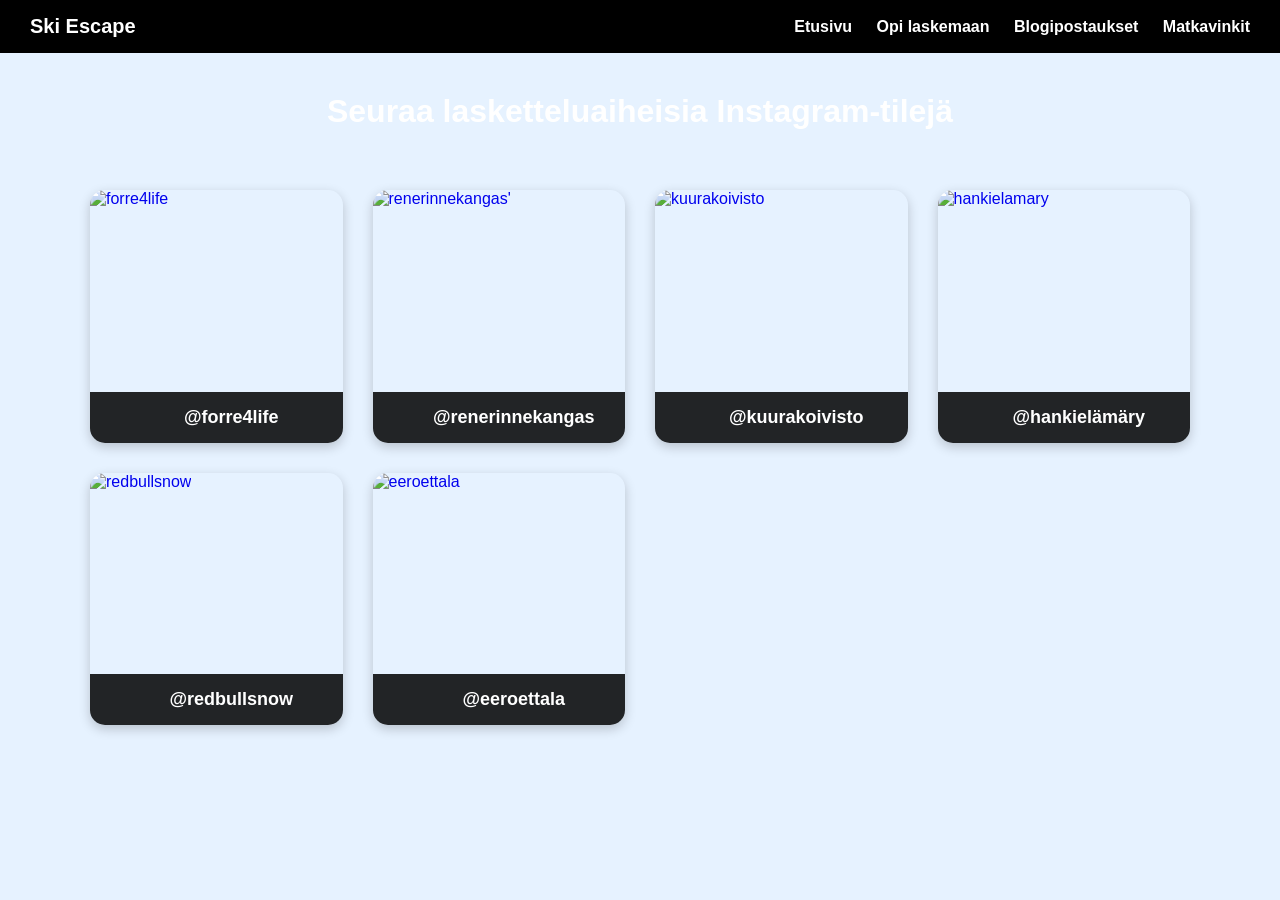
==== Blogipostaukset.html @ e9be9017 "Add files via upload" ====
<!DOCTYPE html>
<html lang="en">
<head>
    <meta charset="UTF-8">
    <meta name="viewport" content="width=device-width, initial-scale=1.0">
    <title>Blogipostauksete</title>
    <link rel="stylesheet" href="blogi.css">
</head>
<body>
    

<header>
    <div class="logo">Ski Escape</div>

    <div class="hamburger" onclick="toggleMenu()">
        <span></span>
        <span></span>
        <span></span>
    </div>

    <nav id="nav-menu">
        <a href="index.html">Etusivu</a>
        <a href="Opilaskemaan.html">Opi laskemaan</a>
        <a href="Blogipostaukset.html">Blogipostaukset</a>
        <a href="Matkavinkit.html">Matkavinkit</a>
    </nav>
</header>

<h1>Seuraa lasketteluaiheisia Instagram-tilejä</h1>

<div class="gallery">

    <a href="https://www.instagram.com/forre4life/" target="_blank" class="card">
        <img src="kuvat/forre.png" alt="forre4life">
        <div class="card-title">@forre4life</div>
    </a>

    <a href="https://www.instagram.com/renerinnekangas/" target="_blank" class="card">
        <img src="kuvat/rene.png" alt="renerinnekangas'">
        <div class="card-title">@renerinnekangas</div>
    </a>

    <a href="https://www.instagram.com/kuurakoivisto/" target="_blank" class="card">
        <img src="kuvat/kuura.png" alt="kuurakoivisto">
        <div class="card-title">@kuurakoivisto</div>
    </a>

    <a href="https://www.instagram.com/hankielamary/" target="_blank" class="card">
        <img src="kuvat/hanki.png" alt="hankielamary">
        <div class="card-title">@hankielämäry</div>
    </a>

    <a href="https://www.instagram.com/redbullsnow/" target="_blank" class="card">
        <img src="kuvat/rb.png" alt="redbullsnow">
        <div class="card-title">@redbullsnow</div>
    </a>

    <a href="https://www.instagram.com/eeroettala/" target="_blank" class="card">
        <img src="kuvat/eero.png" alt="eeroettala">
        <div class="card-title">@eeroettala</div>
    </a>

</div>

<script>
function toggleMenu() {
    document.getElementById("nav-menu").classList.toggle("active");
    document.querySelector(".hamburger").classList.toggle("active");
}
</script>

</body>
</html>
---- blogi.css ----
body {
            margin: 0;
            font-family: Arial, sans-serif;
            background-color: #e6f2ff;
            background-image: url("kuvat/wp.jpg");
            background-size: cover;
            background-position: center;
            background-attachment: fixed;
        }

        header {
            background-color: #000000;
            padding: 15px 30px;
            display: flex;
            justify-content: space-between;
            align-items: center;
            color: white;
        }

        .logo {
            font-size: 20px;
            font-weight: bold;
        }

        nav a {
            color: white;
            text-decoration: none;
            margin-left: 20px;
            font-weight: bold;
        }

        nav a:hover {
            color: #66ccff;
        }

        h1 {
            text-align: center;
            margin: 40px 0;
            color: #ffffff;
        }

        p {
            text-align: center;
            font-size: 18px;
            margin-bottom: 30px;
             color: #ffffff;
        }

        .gallery {
            display: grid;
            grid-template-columns: repeat(auto-fit, minmax(250px, 1fr));
            gap: 30px;
            max-width: 1100px;
            margin: auto;
            padding: 20px;
        }

        .card {
            position: relative;
            width: 100%;
            aspect-ratio: 1 / 1;
            overflow: hidden;
            border-radius: 15px;
            box-shadow: 0 4px 12px rgba(0,0,0,0.2);
            text-decoration: none;
        }

        .card img {
            width: 100%;
            height: 100%;
            object-fit: cover;
        }

        .card-title {
            position: absolute;
            bottom: 0;
            width: 100%;
            background: rgba(0, 0, 0, 0.85);
            color: white;
            text-align: center;
            padding: 15px;
            font-size: 18px;
            font-weight: bold;
        }

.hamburger{
    display:none;
    flex-direction:column;
    cursor:pointer;
}

.hamburger span{
    width:25px;
    height:3px;
    background:white;
    margin:4px;
    transition:0.3s;
}

/* Animation to X */

.hamburger.active span:nth-child(1){
    transform: rotate(45deg) translate(5px,5px);
}

.hamburger.active span:nth-child(2){
    opacity:0;
}

.hamburger.active span:nth-child(3){
    transform: rotate(-45deg) translate(6px,-6px);
}

/* MOBILE VIEW */

@media (max-width:768px){

    .hamburger{
        display:flex;
    }

    nav{
        display:none;
        flex-direction:column;
        position:absolute;
        top:70px;
        right:0;
        background:black;
        width:200px;
        padding:20px;
    }

    nav a{
        margin:10px 0;
    }

    nav.active{
        display:flex;
    }

}
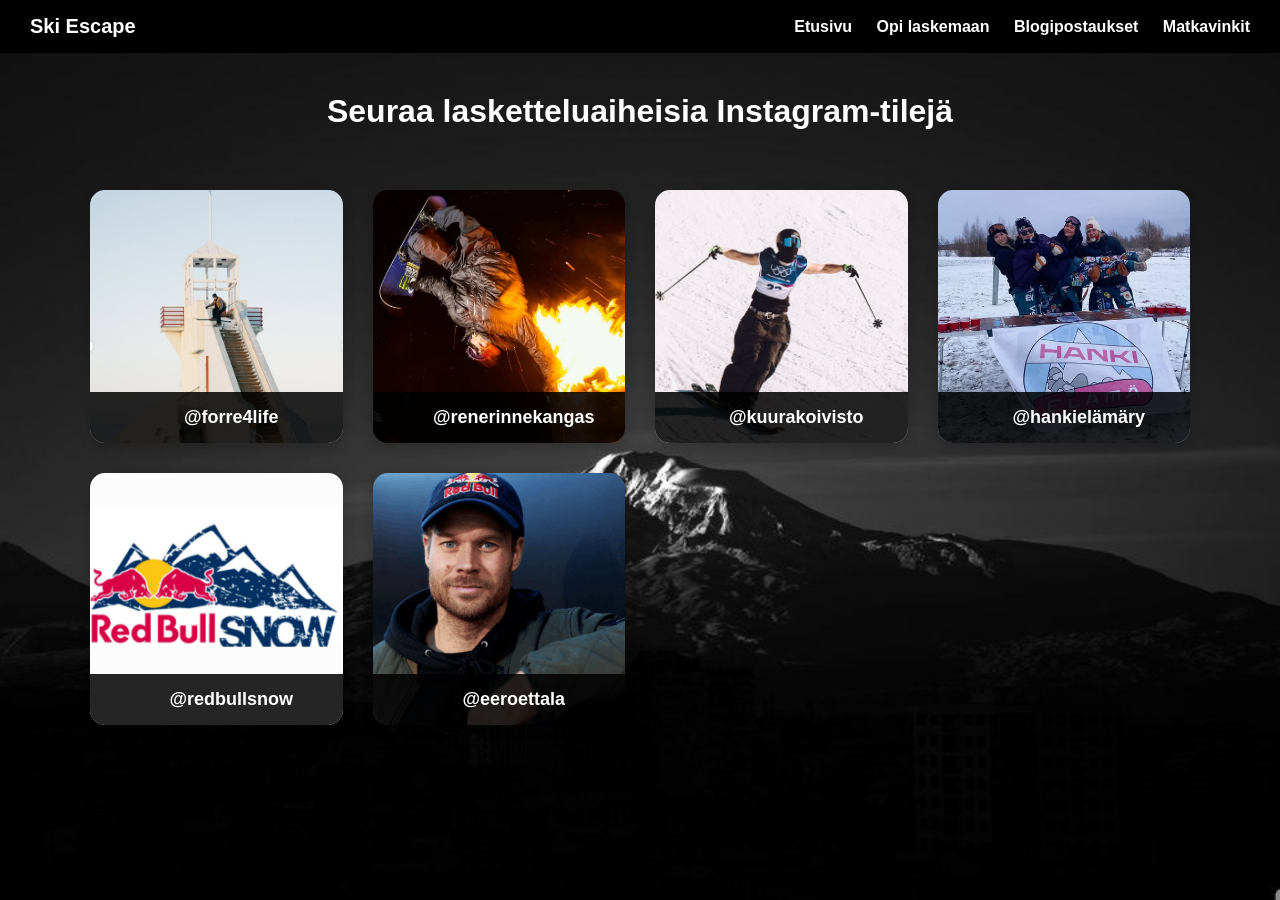
==== commit e5e1f097: "Fix HTML structure and update title tag" ====
--- a/Blogipostaukset.html
+++ b/Blogipostaukset.html
@@ -3,7 +3,7 @@
 <head>
     <meta charset="UTF-8">
     <meta name="viewport" content="width=device-width, initial-scale=1.0">
-    <title>Blogipostauksete</title>
+    <title>Blogipostaukset</title>
     <link rel="stylesheet" href="blogi.css">
 </head>
 <body>
@@ -70,4 +70,5 @@
 </script>
 
 </body>
-</html>+
+</html>
--- a/blogi.css
+++ b/blogi.css
@@ -97,8 +97,6 @@
     transition:0.3s;
 }
 
-/* Animation to X */
-
 .hamburger.active span:nth-child(1){
     transform: rotate(45deg) translate(5px,5px);
 }
@@ -110,8 +108,6 @@
 .hamburger.active span:nth-child(3){
     transform: rotate(-45deg) translate(6px,-6px);
 }
-
-/* MOBILE VIEW */
 
 @media (max-width:768px){
 
@@ -138,4 +134,5 @@
         display:flex;
     }
 
-}+
+}
